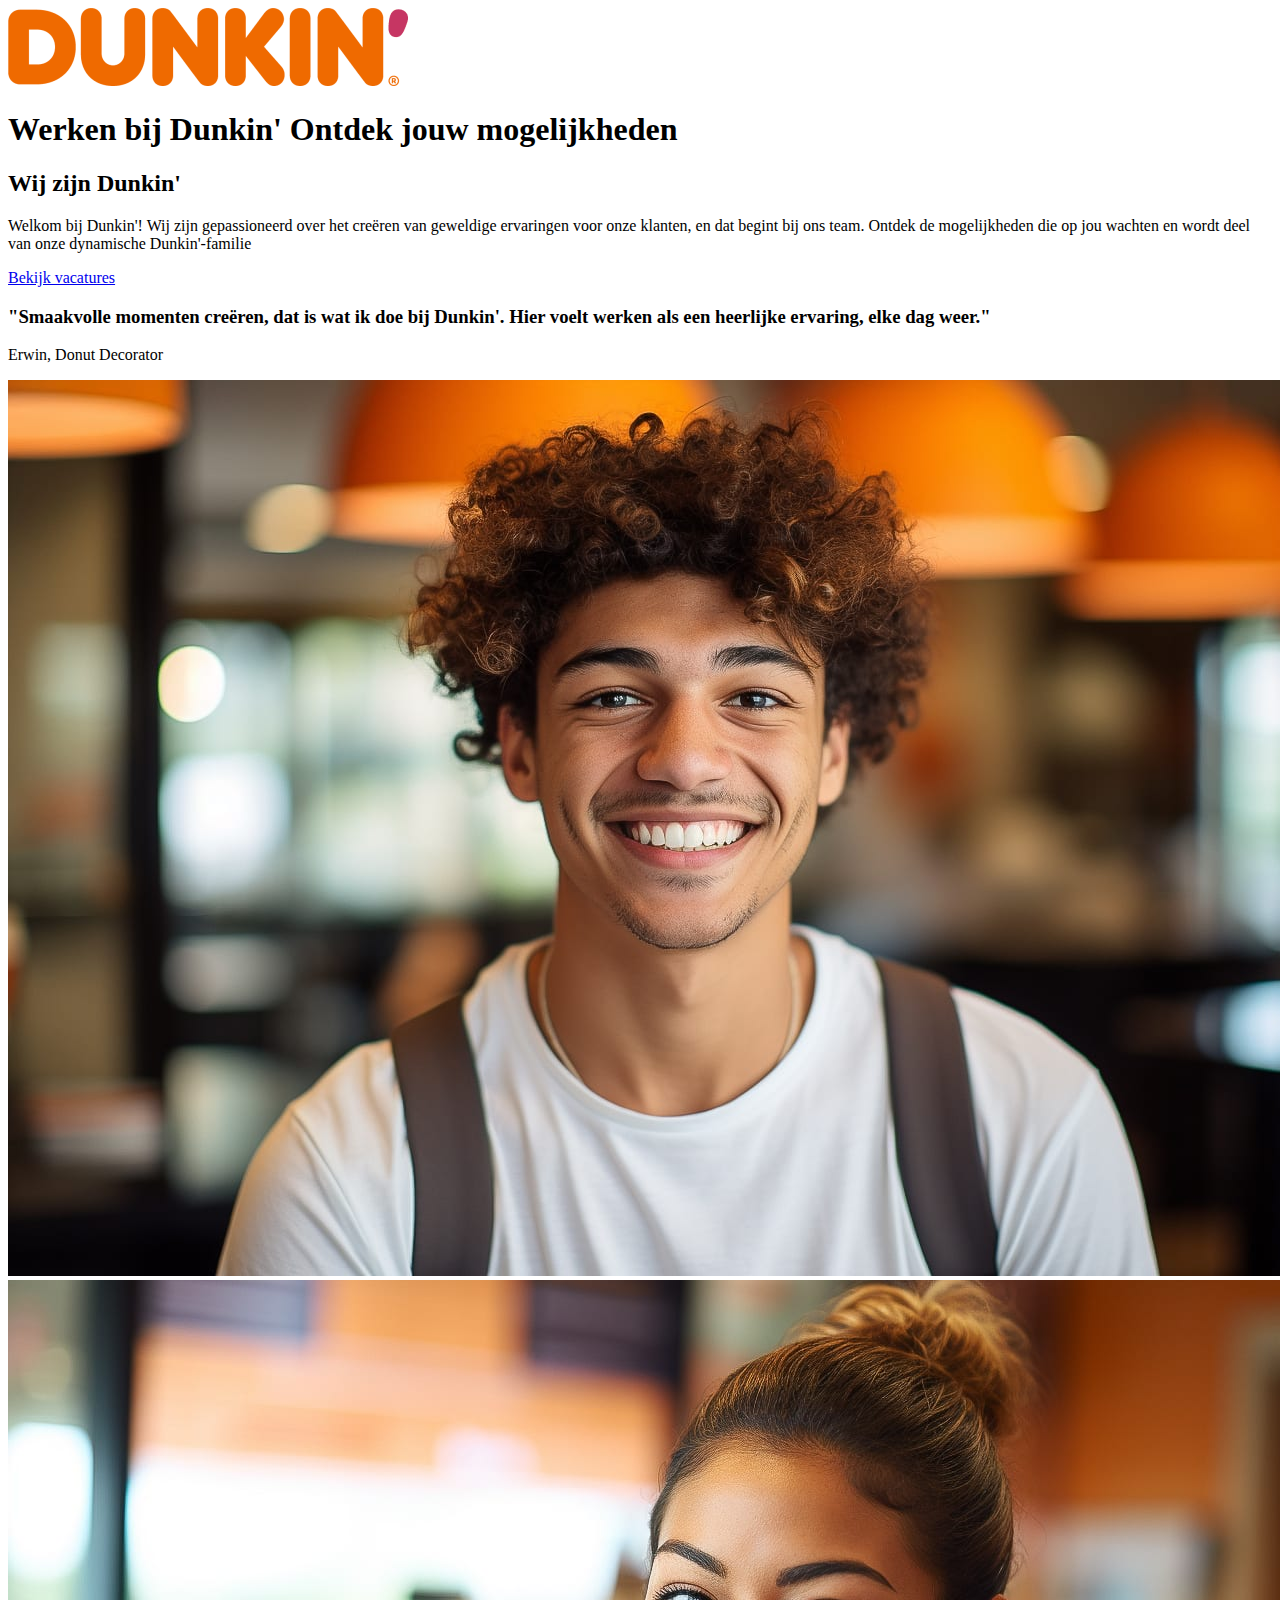
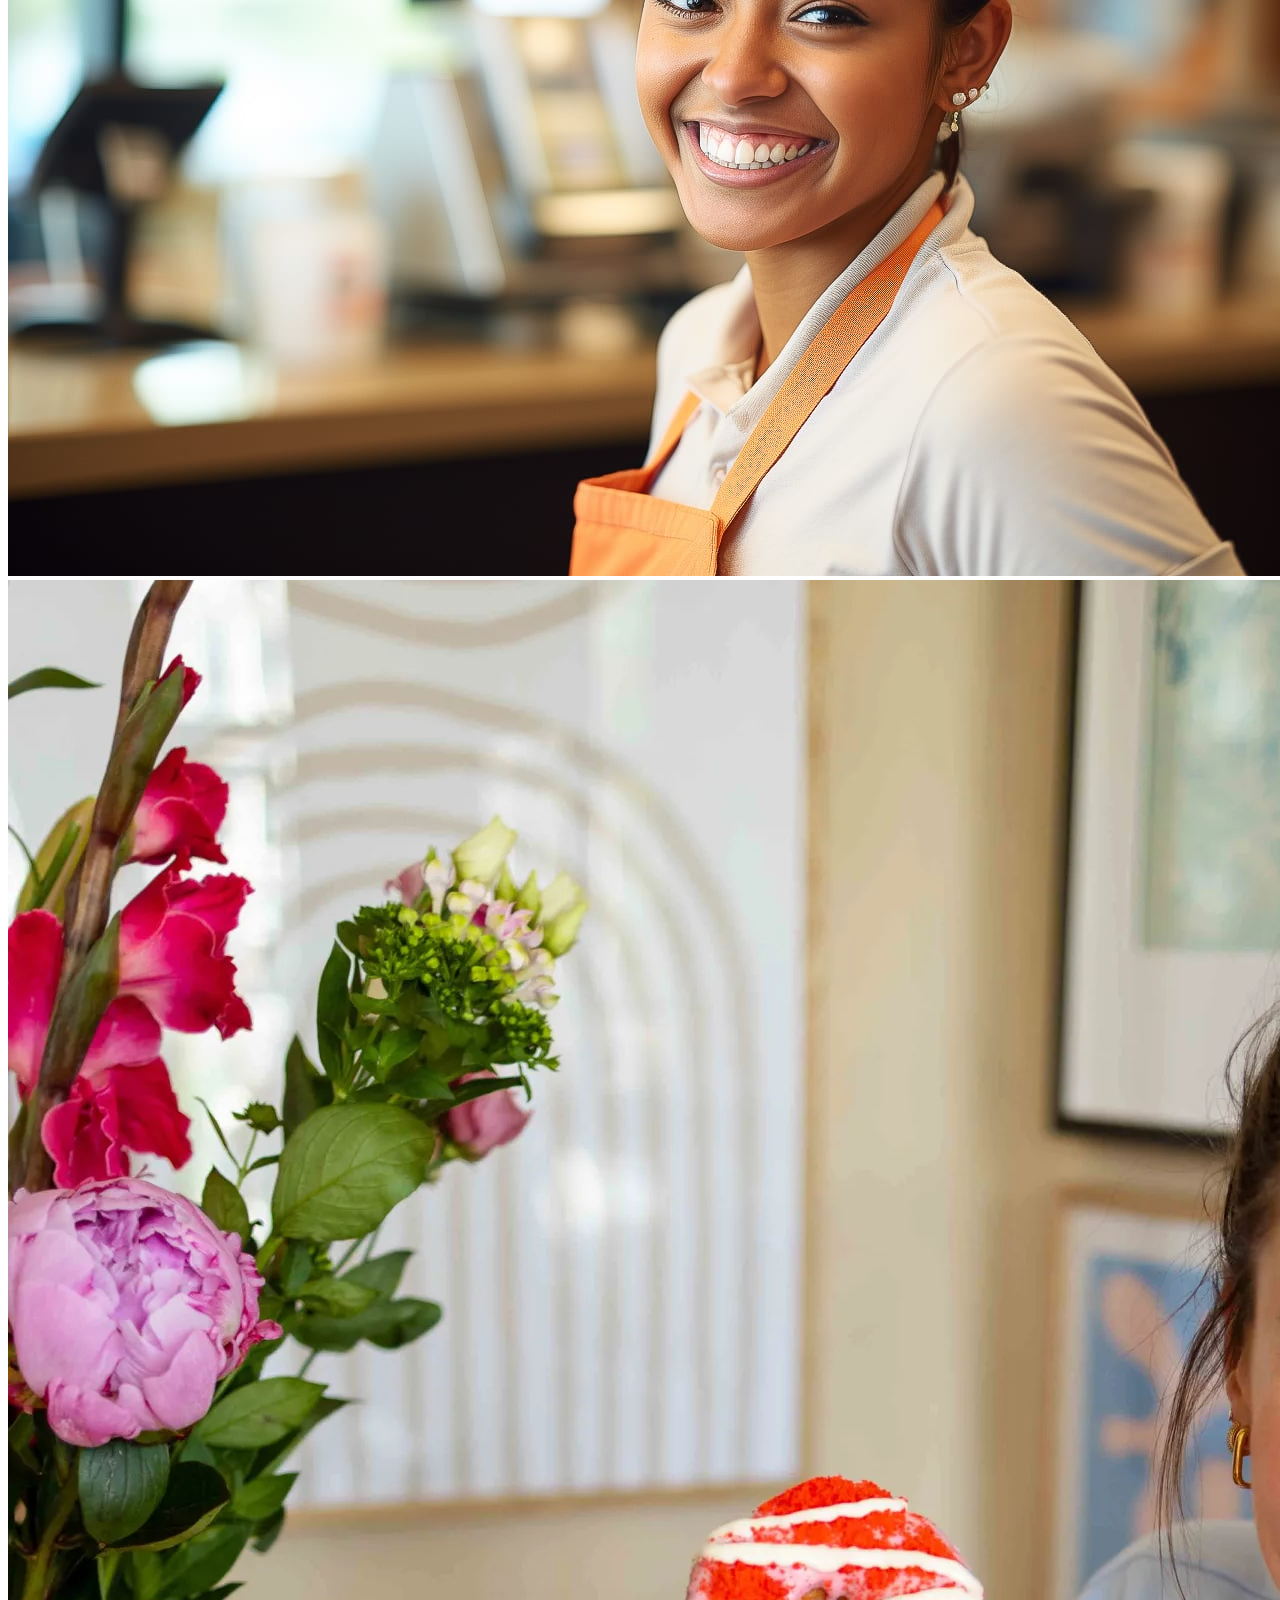
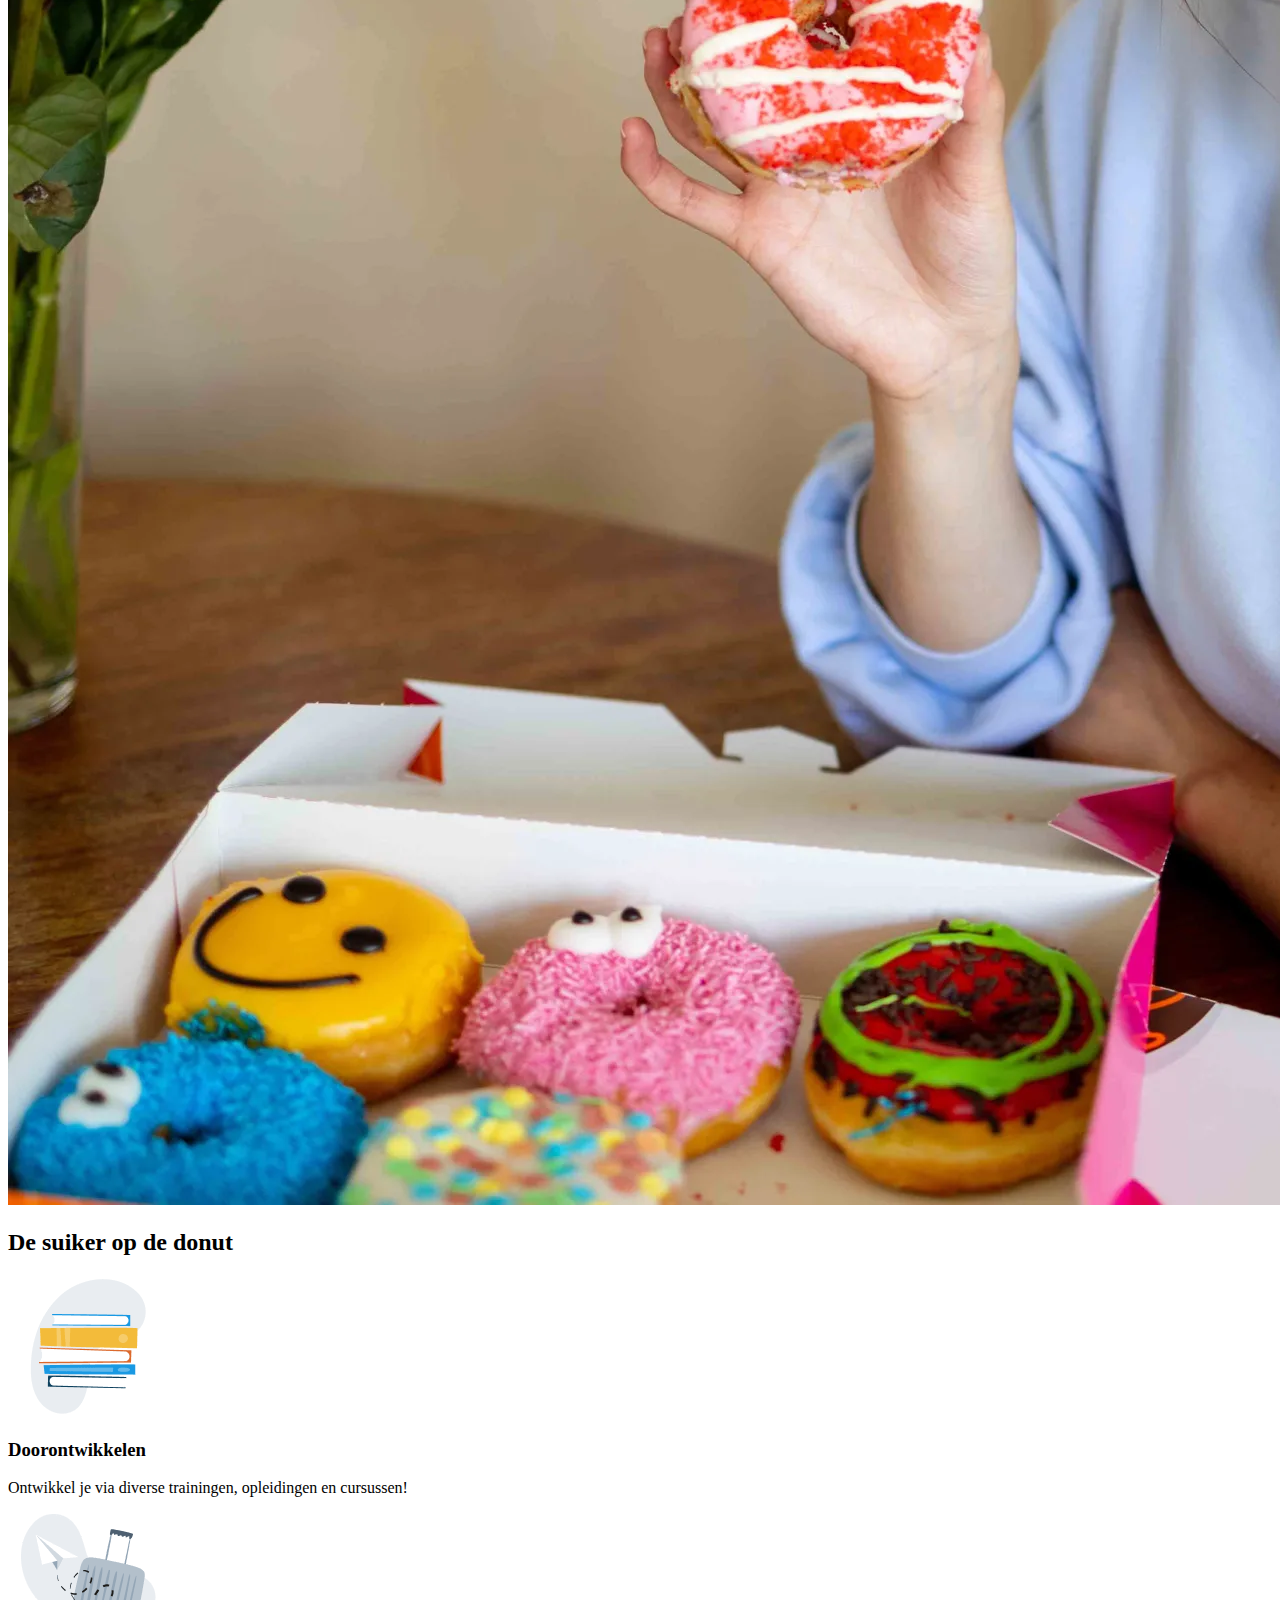
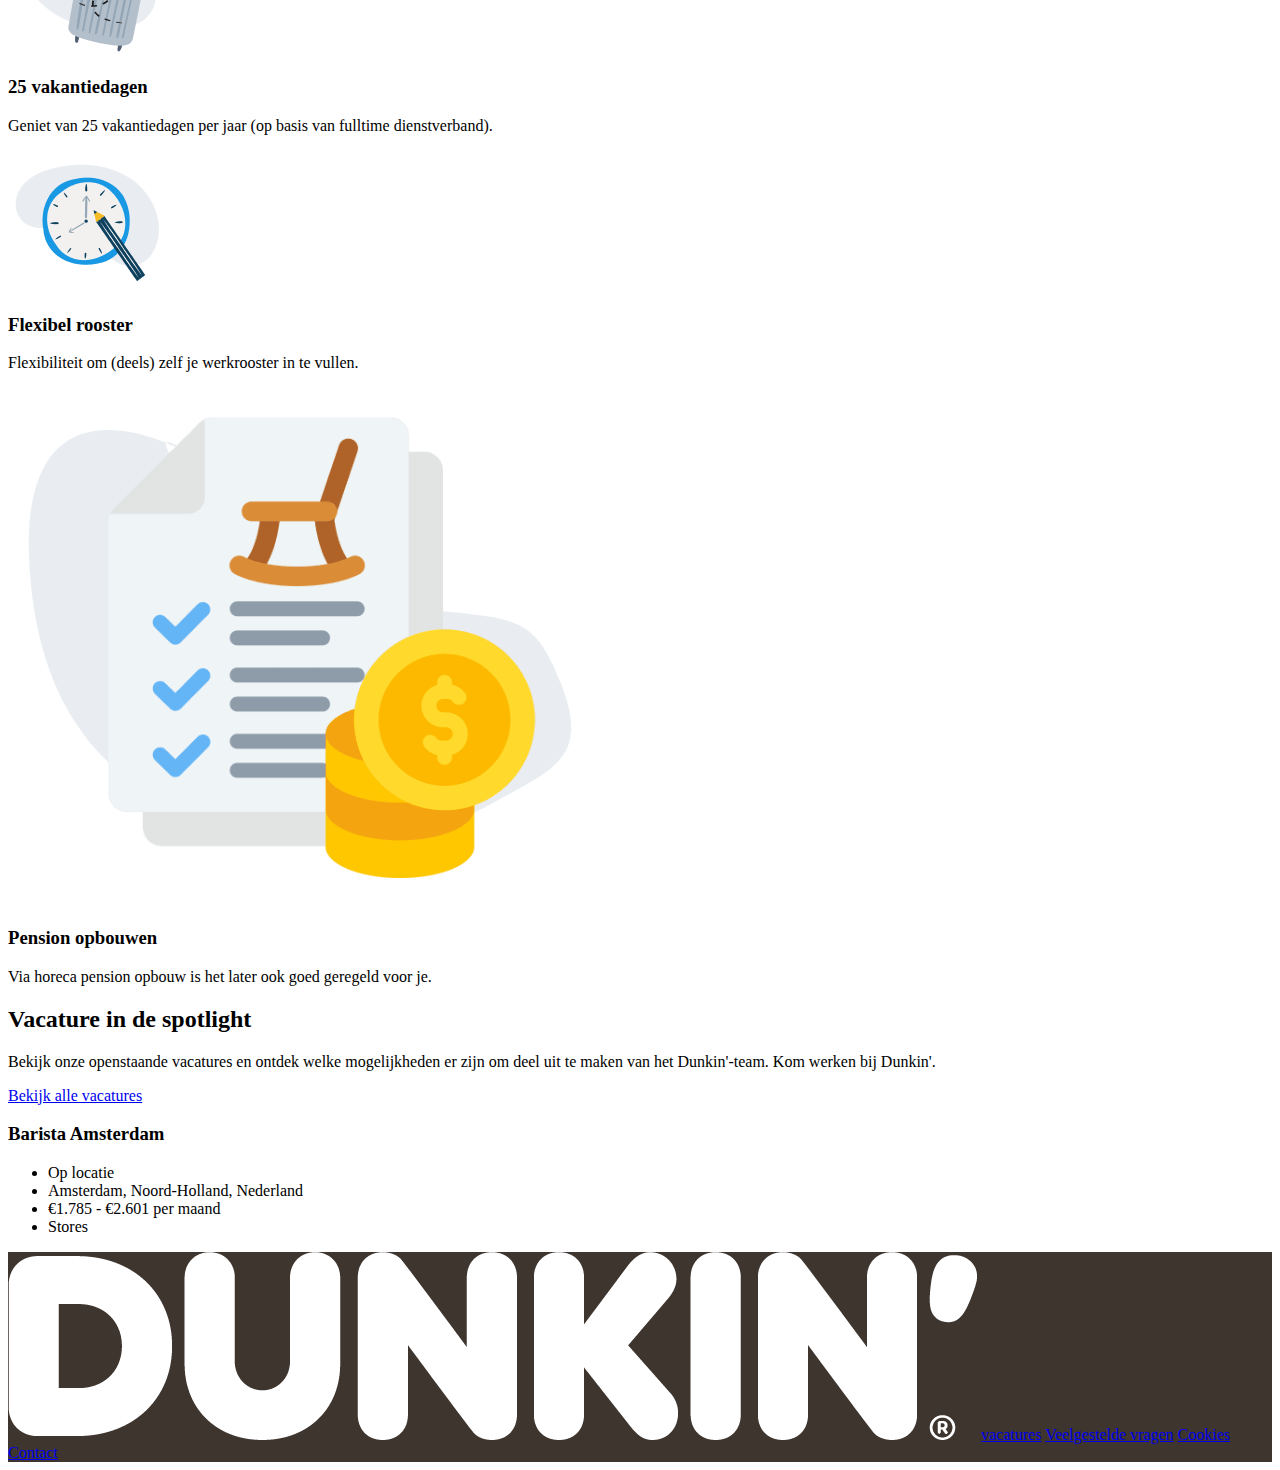
==== Jobs.html @ 6e2ba7fb "Begin html" ====
<!DOCTYPE html>
<html lang="nl">

<head>
    <meta charset="UTF-8">
    <meta name="author" content="Rania Belhimer">
    <meta name="viewport" content="width=device-width, initial-scale=1">

    <title>FED Dunkin' Donuts Jobs</title>

    <link href="styles/style2.css" rel="stylesheet">
    <link rel="icon" type="image/svg+xml"
        href="https://cdn.prod.website-files.com/612741c59719f395d4ce4719/612741c59719f341fdce4864_Favicon%20%5B32x32%5D.svg">
    <link href="https://db.onlinewebfonts.com/c/ac415bee855b42915c6fb198747e34ac?family=Dunkin+Sans+Display"
        rel="stylesheet">
</head>

<body>
    <header>
        <nav>
            <img src="images/Logo.png" alt="Dunkin' Donuts logo.">
            <!-- hamburger menu -->
        </nav>
    </header>

    <main>
        <section>
            <h1>
                Werken bij Dunkin' Ontdek jouw mogelijkheden
            </h1>
        </section>

        <section>
            <h2>
                Wij zijn Dunkin'

            </h2>
            <p>Welkom bij Dunkin'! Wij zijn gepassioneerd over het creëren van geweldige ervaringen voor onze klanten,
                en dat begint bij ons team. Ontdek de mogelijkheden die op jou wachten en wordt deel van onze dynamische
                Dunkin'-familie
            </p>
            <a href="https://werkenbijdunkin.store/vacatures">Bekijk vacatures</a>
        </section>

        <section>
            <h3>"Smaakvolle momenten creëren, dat is wat ik doe bij Dunkin'. Hier voelt werken als een heerlijke
                ervaring, elke dag weer."
            </h3>
            <p>
                Erwin, Donut Decorator
            </p>
        </section>

        <section>
            <img src="images/guy.jpeg" alt="Jongenman die lacht">
            <img src="images/Vrouw2.jpeg" alt="Jongedame die lacht">
            <img src="images/Vrouw3.jpeg" alt="Jongedame die lacht met een donut in haar handen">
        </section>

        <section>
            <h2>
                De suiker op de donut
            </h2>

            <article>
                <img src="images/Boeken.png" alt="">
                <h3>Doorontwikkelen</h3>
                <p>Ontwikkel je via diverse trainingen, opleidingen en cursussen!</p>
            </article>

            <article>
                <img src="images/Koffer.png" alt="">
                <h3>25 vakantiedagen</h3>
                <p>Geniet van 25 vakantiedagen per jaar (op basis van fulltime dienstverband).</p>
            </article>

            <article>
                <img src="images/Klok.png" alt="">
                <h3>Flexibel rooster</h3>
                <p>Flexibiliteit om (deels) zelf je werkrooster in te vullen.</p>
            </article>

            <article>
                <img src="images/geld.png" alt="">
                <h3>Pension opbouwen</h3>
                <p>Via horeca pension opbouw is het later ook goed geregeld voor je.</p>
            </article>
        </section>

        <section>
            <h2>Vacature in de spotlight</h2>
            <p>Bekijk onze openstaande vacatures en ontdek welke mogelijkheden er zijn om deel uit te maken van het
                Dunkin'-team. Kom werken bij Dunkin'.</p>
                <a href="https://werkenbijdunkin.store/vacatures">Bekijk alle vacatures</a>
        </section>

        <section>
            <h3>Barista Amsterdam</h3>
            <ul>
                <li>Op locatie</li>
                <li>Amsterdam, Noord-Holland, Nederland</li>
                <li>€1.785 - €2.601 per maand</li>
                <li>Stores</li>
            </ul>
        </section>
    </main>

    <footer>
<img src="images/WitteLogo.png" alt="Wit Dunkin' Donuts logo.">
<a href="https://werkenbijdunkin.store/vacatures">vacatures</a>
<a href="https://werkenbijdunkin.store/faq">Veelgestelde vragen</a>
<a href="https://werkenbijdunkin.store/cookies">Cookies</a>
<a href="https://werkenbijdunkin.store/contact">Contact</a>
    </footer>
</body>

</html>
---- styles/style2.css ----
/**************/
/* CSS REMEDY */
/**************/
*,
*::after,
*::before {
	box-sizing: border-box;
}






/*********************/
/* CUSTOM PROPERTIES */
/*********************/
:root {
	/* startje */
	--color-text: #111;
	--color-background: #eee;
}





/****************/
/* JOUW STYLING */
/****************/

/* jouw code */

footer {
    background-color: #3E352F;
}
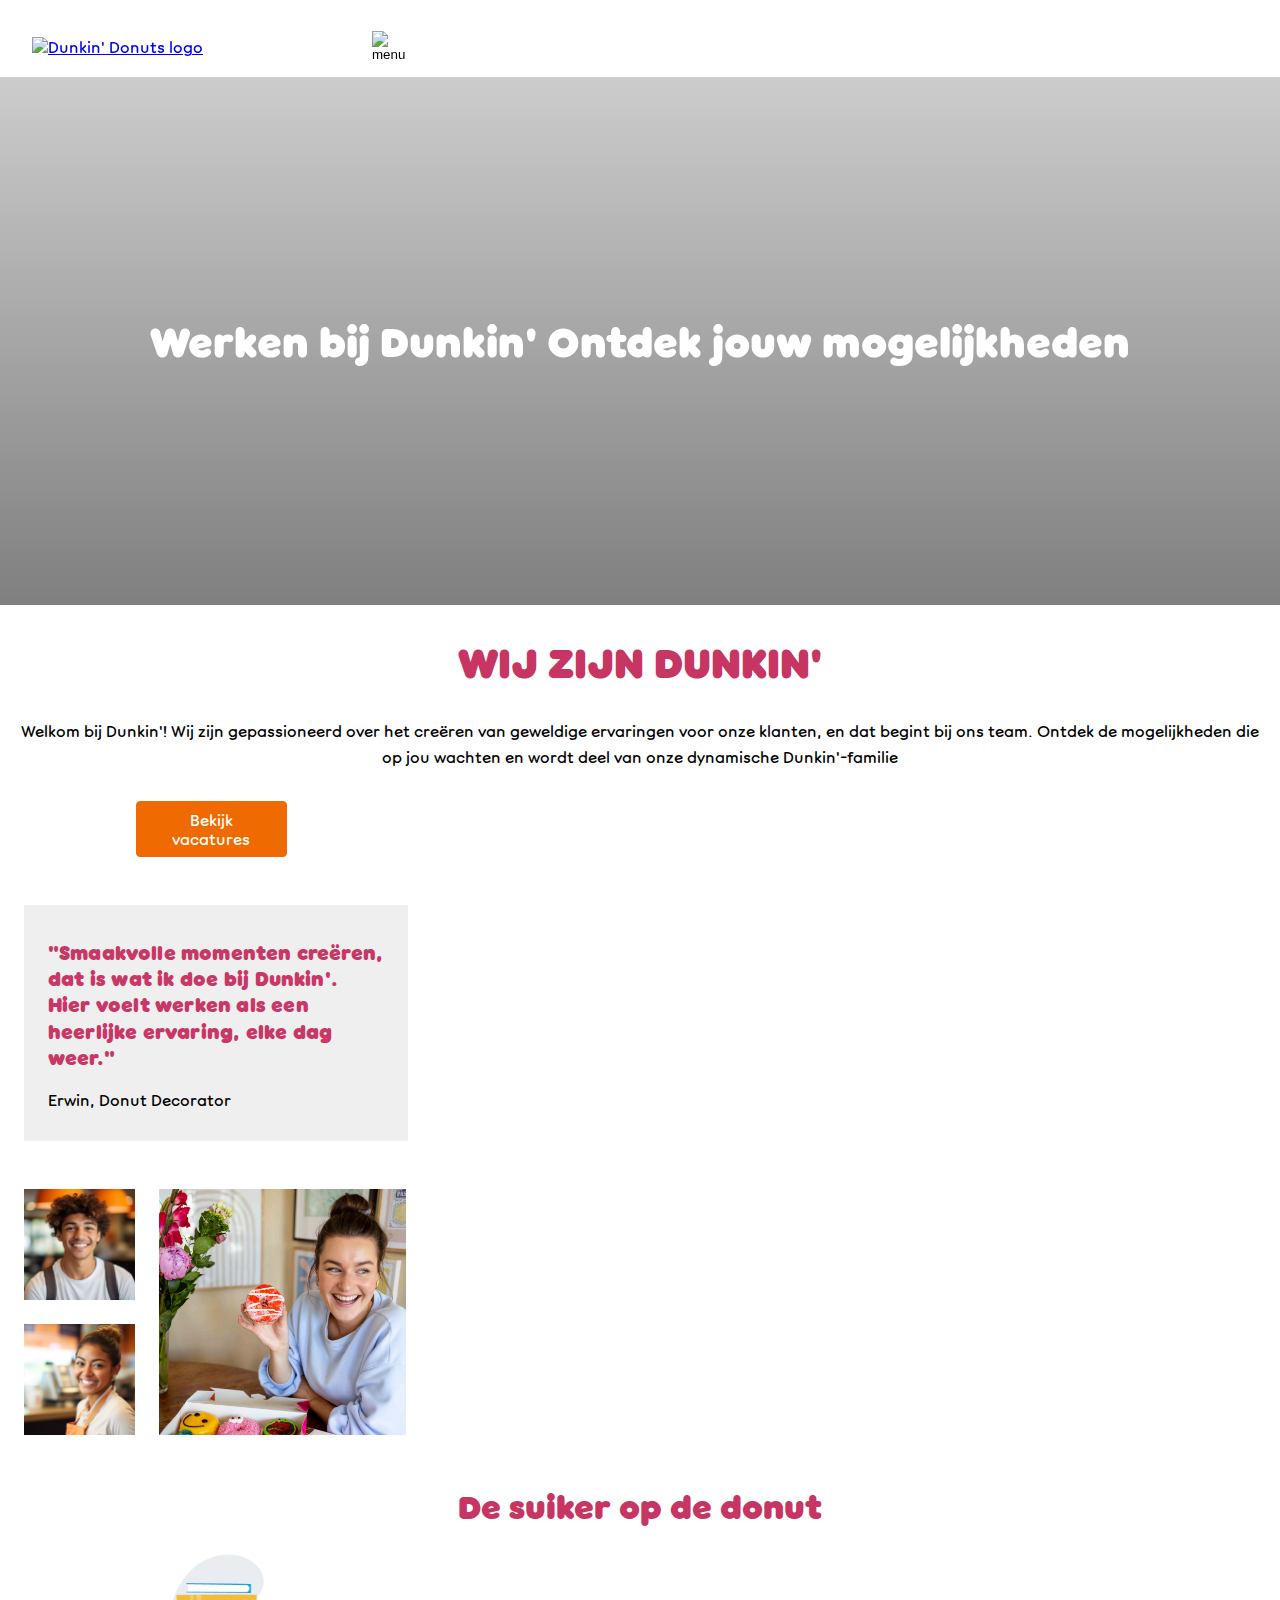
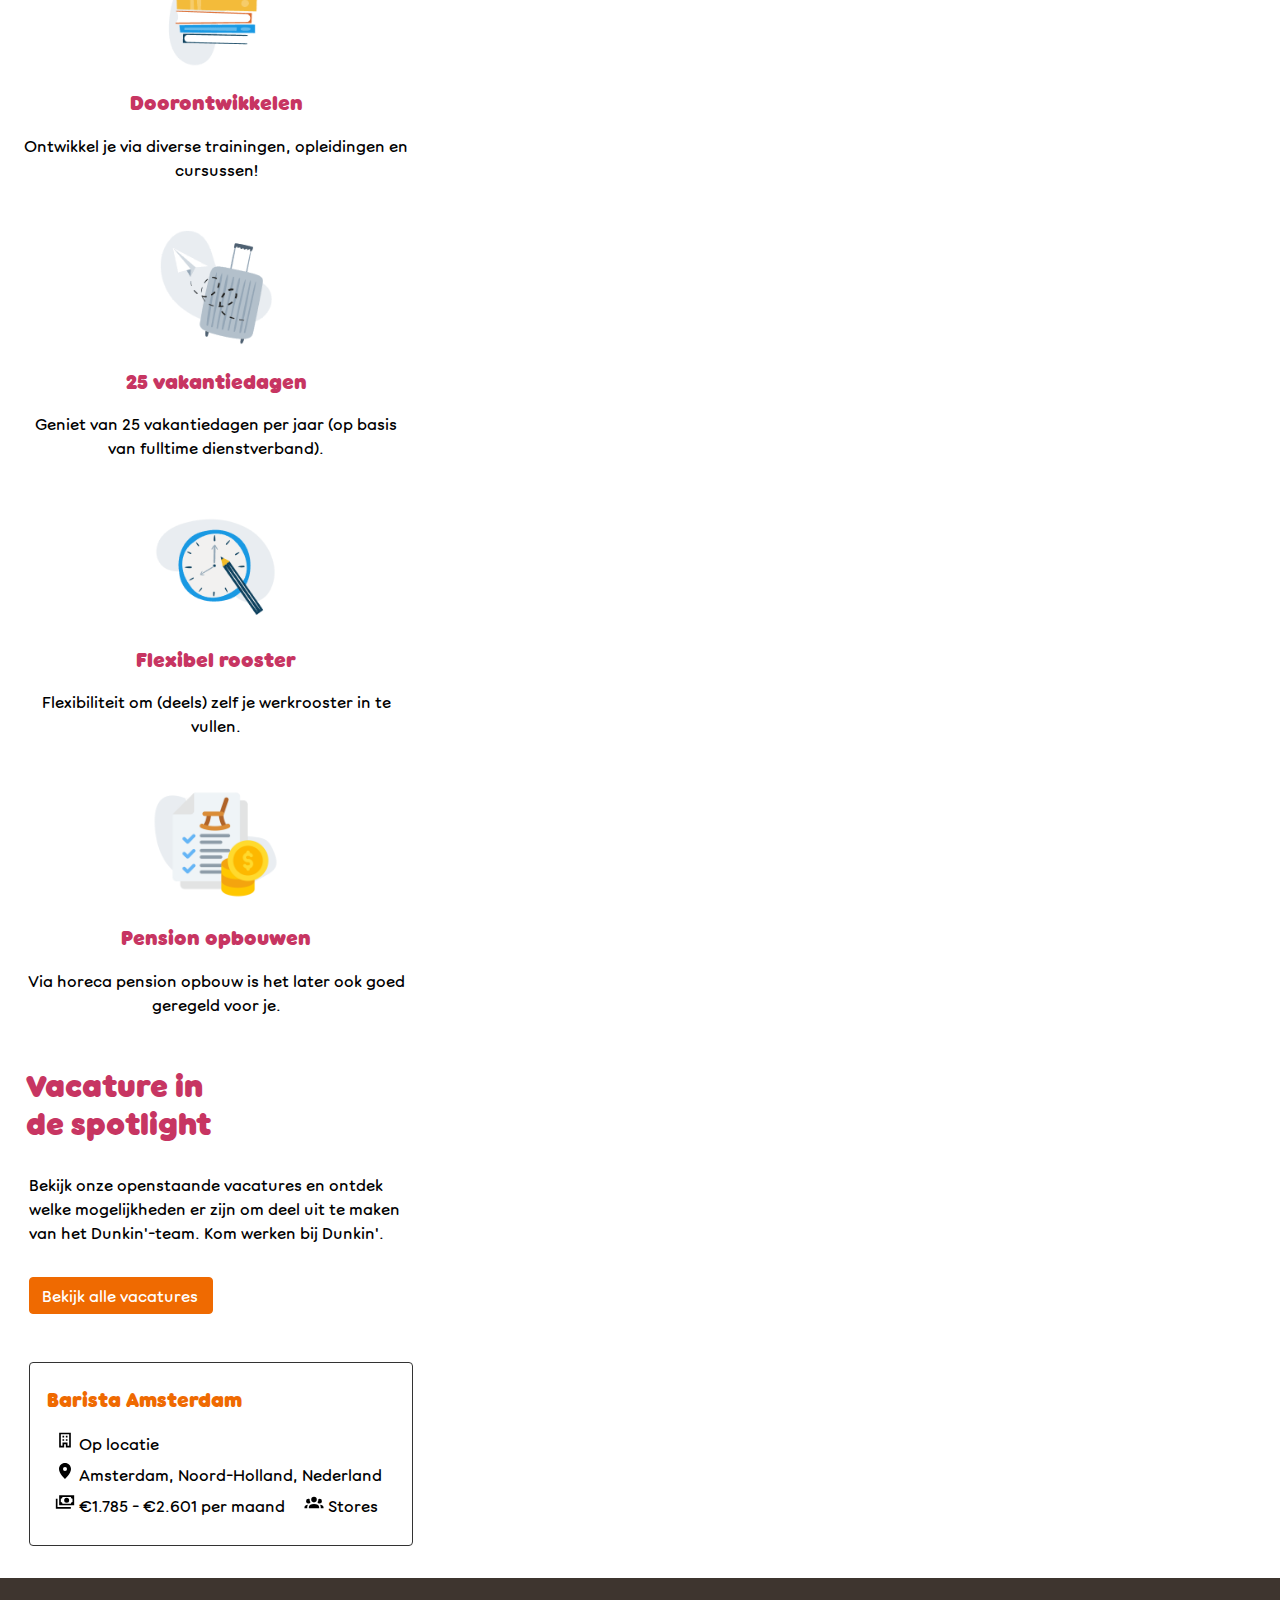
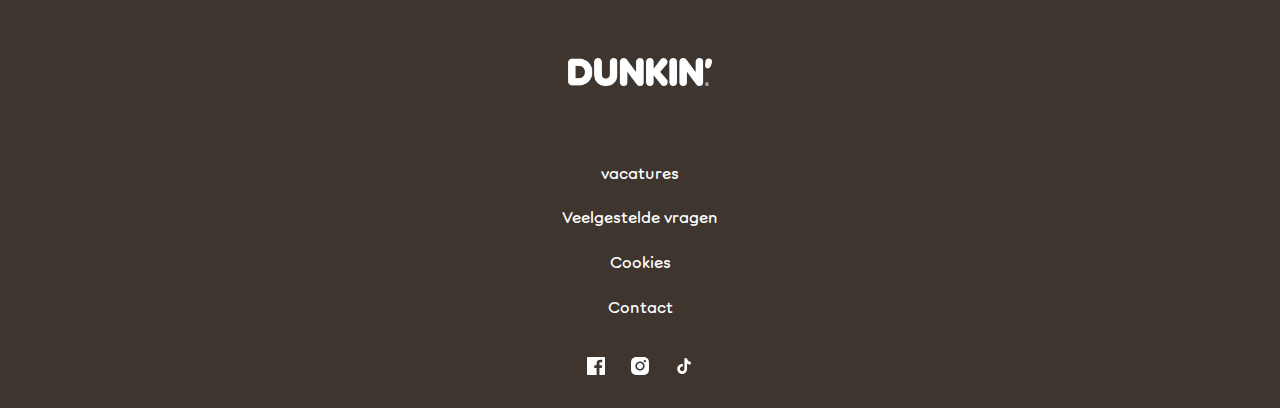
==== commit eefbea89: "final touches" ====
--- a/Jobs.html
+++ b/Jobs.html
@@ -8,7 +8,7 @@
 
     <title>FED Dunkin' Donuts Jobs</title>
 
-    <link href="styles/style2.css" rel="stylesheet">
+    <link href="styles/style.css" rel="stylesheet">
     <link rel="icon" type="image/svg+xml"
         href="https://cdn.prod.website-files.com/612741c59719f395d4ce4719/612741c59719f341fdce4864_Favicon%20%5B32x32%5D.svg">
     <link href="https://db.onlinewebfonts.com/c/ac415bee855b42915c6fb198747e34ac?family=Dunkin+Sans+Display"
@@ -16,24 +16,40 @@
 </head>
 
 <body>
-    <header>
-        <nav>
-            <img src="images/Logo.png" alt="Dunkin' Donuts logo.">
-            <!-- hamburger menu -->
+    <header class="headerJobs">
+        <!-- https://chatgpt.com/share/66f8e9c5-7250-800e-b322-f2dd197d0c7e -->
+        <nav aria-label="Hoofdnavigatie" class="navbar2">
+
+            <a href="#">
+                <img class="logo-foto-jobs"
+                    src="https://careers.recruiteecdn.com/image/upload/q_auto,f_auto,w_400,c_limit/production/images/BG2M/oJtcH0-oiE2U.png"
+                    alt="Dunkin' Donuts logo">
+            </a>
+
+            <button aria-label="burgermenu" aria-expanded="false">
+                <img src="https://www.svgrepo.com/show/421558/burger-menu.svg" alt="menu">
+            </button>
+
+            <ul class="nav-menu2" id="nav-menu2">
+                <li><a href="#">Vacatures</a></li>
+                <li><a href="#">Sollicitatieproces</a></li>
+                <li><a href="#">Dunkin' als werkgever</a></li>
+                <li><a href="#">FAQ</a></li>
+                <li><a href="#">Contact</a></li>
+            </ul>
         </nav>
     </header>
 
     <main>
-        <section>
+        <section class="intro">
             <h1>
                 Werken bij Dunkin' Ontdek jouw mogelijkheden
             </h1>
         </section>
 
-        <section>
+        <section class="wij">
             <h2>
                 Wij zijn Dunkin'
-
             </h2>
             <p>Welkom bij Dunkin'! Wij zijn gepassioneerd over het creëren van geweldige ervaringen voor onze klanten,
                 en dat begint bij ons team. Ontdek de mogelijkheden die op jou wachten en wordt deel van onze dynamische
@@ -42,76 +58,127 @@
             <a href="https://werkenbijdunkin.store/vacatures">Bekijk vacatures</a>
         </section>
 
-        <section>
+        <!-- https://www.w3schools.com/tags/tag_blockquote.asp -->
+        <!-- https://developer.mozilla.org/en-US/docs/Web/HTML/Element/blockquote -->
+        <blockquote>
             <h3>"Smaakvolle momenten creëren, dat is wat ik doe bij Dunkin'. Hier voelt werken als een heerlijke
                 ervaring, elke dag weer."
             </h3>
             <p>
                 Erwin, Donut Decorator
             </p>
+        </blockquote>
+
+        <section class="fotos">
+            <h2>Foto's van medewerkers</h2>
+            <img src="images/guy.jpeg" alt="Jongenman die lacht">
+            <img src="images/Vrouw3.jpeg" alt="Jongedame die lacht met een donut in haar handen">
+            <img src="images/Vrouw2.jpeg" alt="Jongedame die lacht">
         </section>
 
-        <section>
-            <img src="images/guy.jpeg" alt="Jongenman die lacht">
-            <img src="images/Vrouw2.jpeg" alt="Jongedame die lacht">
-            <img src="images/Vrouw3.jpeg" alt="Jongedame die lacht met een donut in haar handen">
-        </section>
-
-        <section>
+        <section class="suiker">
             <h2>
                 De suiker op de donut
             </h2>
 
             <article>
-                <img src="images/Boeken.png" alt="">
+                <img src="images/Boeken.png" alt="Een paar boeken opgestapeld." id="suikerImage">
                 <h3>Doorontwikkelen</h3>
                 <p>Ontwikkel je via diverse trainingen, opleidingen en cursussen!</p>
             </article>
 
             <article>
-                <img src="images/Koffer.png" alt="">
+                <img src="images/Koffer.png" alt="Een koffer met een papieren vliegtuigje ervoor." id="suikerImage">
                 <h3>25 vakantiedagen</h3>
                 <p>Geniet van 25 vakantiedagen per jaar (op basis van fulltime dienstverband).</p>
             </article>
 
             <article>
-                <img src="images/Klok.png" alt="">
+                <img src="images/Klok.png" alt="Een klok met een potloodje ervoor." id="suikerImage">
                 <h3>Flexibel rooster</h3>
                 <p>Flexibiliteit om (deels) zelf je werkrooster in te vullen.</p>
             </article>
 
             <article>
-                <img src="images/geld.png" alt="">
+                <img src="images/geld.png" alt="Een formuliertje met een stapel centen ervoor." id="suikerImage">
                 <h3>Pension opbouwen</h3>
                 <p>Via horeca pension opbouw is het later ook goed geregeld voor je.</p>
             </article>
         </section>
 
-        <section>
-            <h2>Vacature in de spotlight</h2>
+        <section class="vacatures">
+            <h2> Vacature in</h2>
+            <h2>de spotlight</h2>
             <p>Bekijk onze openstaande vacatures en ontdek welke mogelijkheden er zijn om deel uit te maken van het
                 Dunkin'-team. Kom werken bij Dunkin'.</p>
-                <a href="https://werkenbijdunkin.store/vacatures">Bekijk alle vacatures</a>
+            <a href="https://werkenbijdunkin.store/vacatures">Bekijk alle vacatures</a>
         </section>
 
-        <section>
+        <section class="baantje">
             <h3>Barista Amsterdam</h3>
             <ul>
-                <li>Op locatie</li>
-                <li>Amsterdam, Noord-Holland, Nederland</li>
-                <li>€1.785 - €2.601 per maand</li>
-                <li>Stores</li>
+                <li>
+                    <svg height="20" width="20" viewBox="0 0 20 20">
+                        <path fill="currentColor"
+                            d="M4.167 17.5V2.667h11.666V17.5h-5v-3.333H9.167V17.5h-5Zm1.666-1.667H7.5V12.5h5v3.333h1.667v-11.5H5.833v11.5Zm1.667-5h1.667V9.167H7.5v1.666Zm0-3.333h1.667V5.833H7.5V7.5Zm3.333 3.333H12.5V9.167h-1.667v1.666Zm0-3.333H12.5V5.833h-1.667V7.5Z">
+                        </path>
+                    </svg>
+                    Op locatie
+                </li>
+                <li>
+                    <svg height="20" width="20" viewBox="0 0 20 20" fill="none" xmlns="http://www.w3.org/2000/svg">
+                        <path fill-rule="evenodd" clip-rule="evenodd"
+                            d="M4 7.95C4 4.66 6.683 2 10 2s6 2.66 6 5.95C16 12.412 10 18 10 18S4 12.412 4 7.95ZM10 10a2 2 0 1 0 0-4 2 2 0 0 0 0 4Z"
+                            fill="currentColor"></path>
+                    </svg>
+                    Amsterdam, Noord-Holland, Nederland
+                </li>
+                <li>
+                    <svg width="20" height="20" viewBox="0 0 24 24" fill="none" xmlns="http://www.w3.org/2000/svg">
+                        <path
+                            d="M5 4h18v12H5V4Zm9 3a3 3 0 1 1 0 6 3 3 0 0 1 0-6M9 6a2 2 0 0 1-2 2v4a2 2 0 0 1 2 2h10a2 2 0 0 1 2-2V8a2 2 0 0 1-2-2H9ZM1 8h2v10h16v2H1V8Z"
+                            fill="currentColor"></path>
+                    </svg>
+                    <span>€1.785 - €2.601 per maand</span>
+                    <svg width="20" height="20" viewBox="0 0 21 21" fill="none" xmlns="http://www.w3.org/2000/svg">
+                        <g clip-path="url(#a)">
+                            <path
+                                d="M10.5 5.083a2.917 2.917 0 1 1 0 5.834 2.917 2.917 0 0 1 0-5.834ZM4.667 7.167c.466 0 .9.125 1.275.35a4.613 4.613 0 0 0 .941 3.3 2.498 2.498 0 0 1-4.716-1.15 2.5 2.5 0 0 1 2.5-2.5Zm11.666 0a2.5 2.5 0 1 1 0 5c-.966 0-1.8-.55-2.216-1.35a4.613 4.613 0 0 0 .941-3.3 2.46 2.46 0 0 1 1.275-.35Zm-11.25 8.541c0-1.725 2.425-3.125 5.417-3.125s5.417 1.4 5.417 3.125v1.459H5.083v-1.459ZM.5 17.167v-1.25c0-1.159 1.575-2.134 3.708-2.417-.491.567-.791 1.35-.791 2.208v1.459H.5Zm20 0h-2.917v-1.459c0-.858-.3-1.641-.791-2.208 2.133.283 3.708 1.258 3.708 2.417v1.25Z"
+                                fill="currentColor"></path>
+                        </g>
+                    </svg>
+                    Stores
+                </li>
             </ul>
         </section>
     </main>
 
-    <footer>
-<img src="images/WitteLogo.png" alt="Wit Dunkin' Donuts logo.">
-<a href="https://werkenbijdunkin.store/vacatures">vacatures</a>
-<a href="https://werkenbijdunkin.store/faq">Veelgestelde vragen</a>
-<a href="https://werkenbijdunkin.store/cookies">Cookies</a>
-<a href="https://werkenbijdunkin.store/contact">Contact</a>
+    <footer class="footer-jobs">
+        <img class="witLogo" src="images/WitteLogo.png" alt="Wit Dunkin' Donuts logo.">
+        <a href="https://werkenbijdunkin.store/vacatures">vacatures</a>
+        <a href="https://werkenbijdunkin.store/faq">Veelgestelde vragen</a>
+        <a href="https://werkenbijdunkin.store/cookies">Cookies</a>
+        <a href="https://werkenbijdunkin.store/contact">Contact</a>
+        <article>
+            <h2>Socials</h2>
+            <svg width="18" height="18" fill="none" xmlns="http://www.w3.org/2000/svg" viewBox="0 0 26 26">
+                <path
+                    d="M24.5592 0H1.44083C1.05958 0.00283474 0.69474 0.155547 0.425143 0.425143C0.155547 0.69474 0.00283474 1.05958 0 1.44083V24.5592C0.00283474 24.9404 0.155547 25.3053 0.425143 25.5749C0.69474 25.8445 1.05958 25.9972 1.44083 26H13.8883V15.9467H10.5083V12.0142H13.8883V9.12167C13.8883 5.76333 15.9358 3.9325 18.9475 3.9325C19.955 3.9325 20.9625 3.9325 21.97 4.08417V7.58333H19.9008C18.265 7.58333 17.9508 8.36333 17.9508 9.50083V12.0033H21.8508L21.3417 15.9358H17.9508V26H24.5592C24.9404 25.9972 25.3053 25.8445 25.5749 25.5749C25.8445 25.3053 25.9972 24.9404 26 24.5592V1.44083C25.9972 1.05958 25.8445 0.69474 25.5749 0.425143C25.3053 0.155547 24.9404 0.00283474 24.5592 0Z"
+                    fill="currentColor"></path>
+            </svg>
+            <svg width="18" height="18" fill="none" xmlns="http://www.w3.org/2000/svg" viewBox="0 0 26 26">
+                <path fill-rule="evenodd" clip-rule="evenodd"
+                    d="M13 0C9.46942 0 9.02633 0.0151667 7.63967 0.078C6.56151 0.0997708 5.49484 0.304167 4.485 0.6825C3.62128 1.01649 2.83688 1.52726 2.18207 2.18207C1.52726 2.83688 1.01649 3.62128 0.6825 4.485C0.304047 5.49518 0.0996487 6.56222 0.078 7.64075C0.0151667 9.02742 0 9.46833 0 13C0 16.5317 0.0151667 16.9737 0.078 18.3603C0.0997708 19.4385 0.304167 20.5052 0.6825 21.515C1.01649 22.3787 1.52726 23.1631 2.18207 23.8179C2.83688 24.4727 3.62128 24.9835 4.485 25.3175C5.49518 25.696 6.56222 25.9004 7.64075 25.922C9.02742 25.9848 9.46942 26 13 26C16.5306 26 16.9737 25.9848 18.3603 25.922C19.4389 25.9004 20.5059 25.696 21.5161 25.3175C22.3798 24.9835 23.1642 24.4727 23.819 23.8179C24.4738 23.1631 24.9846 22.3787 25.3186 21.515C25.6967 20.5048 25.9007 19.4377 25.922 18.3593C25.9848 16.9726 26 16.5317 26 13C26 9.46833 25.9848 9.02633 25.922 7.63967C25.9002 6.56151 25.6958 5.49484 25.3175 4.485C24.9835 3.62128 24.4727 2.83688 23.8179 2.18207C23.1631 1.52726 22.3787 1.01649 21.515 0.6825C20.5048 0.304416 19.4377 0.100385 18.3593 0.0790833C16.9726 0.0140833 16.5317 0 13 0ZM19.9398 7.62022C20.8014 7.62022 21.4998 6.92179 21.4998 6.06022C21.4998 5.19866 20.8014 4.50022 19.9398 4.50022C19.0783 4.50022 18.3798 5.19866 18.3798 6.06022C18.3798 6.92179 19.0783 7.62022 19.9398 7.62022ZM9.29129 7.44954C10.3891 6.71602 11.6797 6.32451 13 6.32451C14.7705 6.32451 16.4684 7.02782 17.7203 8.27972C18.9722 9.53162 19.6755 11.2296 19.6755 13C19.6755 14.3203 19.284 15.6109 18.5505 16.7087C17.817 17.8065 16.7744 18.6621 15.5546 19.1674C14.3348 19.6726 12.9926 19.8048 11.6977 19.5472C10.4028 19.2897 9.21329 18.6539 8.27971 17.7203C7.34612 16.7867 6.71034 15.5973 6.45277 14.3023C6.19519 13.0074 6.32739 11.6652 6.83264 10.4454C7.3379 9.22562 8.19351 8.18305 9.29129 7.44954ZM10.5925 16.603C11.3051 17.0792 12.1429 17.3333 13 17.3333C14.1493 17.3333 15.2515 16.8768 16.0641 16.0641C16.8768 15.2515 17.3333 14.1493 17.3333 13C17.3333 12.143 17.0792 11.3052 16.603 10.5925C16.1269 9.87993 15.4501 9.32452 14.6583 8.99654C13.8665 8.66856 12.9952 8.58274 12.1546 8.74994C11.314 8.91715 10.5419 9.32986 9.93587 9.93588C9.32984 10.5419 8.91713 11.314 8.74993 12.1546C8.58273 12.9952 8.66854 13.8665 8.99652 14.6583C9.3245 15.4501 9.87992 16.1269 10.5925 16.603Z"
+                    fill="currentColor"></path>
+            </svg>
+            <svg width="18" height="18" fill="none" xmlns="http://www.w3.org/2000/svg" viewBox="0 0 32 32">
+                <path
+                    d="M23.0408 6.38667C23.0408 6.38667 23.8214 7.16444 23.0408 6.38667C21.9945 5.17275 21.4179 3.61378 21.4184 2H16.6888V21.2889C16.6523 22.3327 16.2187 23.3214 15.4792 24.0468C14.7398 24.7722 13.7522 25.1776 12.7245 25.1778C10.551 25.1778 8.7449 23.3733 8.7449 21.1333C8.7449 18.4578 11.2857 16.4511 13.9031 17.2756V12.36C8.62245 11.6444 4 15.8133 4 21.1333C4 26.3133 8.22449 30 12.7092 30C17.5153 30 21.4184 26.0333 21.4184 21.1333V11.3489C23.3362 12.7487 25.6388 13.4997 28 13.4956V8.68889C28 8.68889 25.1224 8.82889 23.0408 6.38667Z"
+                    fill="currentColor"></path>
+            </svg>
+        </article>
     </footer>
+    <script src="scripts/script.js"></script>
 </body>
 
 </html>--- a/styles/style.css
+++ b/styles/style.css
@@ -0,0 +1,1081 @@
+/**************/
+/* CSS REMEDY */
+/**************/
+*,
+*::after,
+*::before {
+	box-sizing: border-box;
+}
+
+
+
+
+
+/*********************/
+/* CUSTOM PROPERTIES */
+/*********************/
+:root {
+	/* startje */
+	--color-text: #111;
+	--color-text2: #fff;
+	--color-text3: #aaaaaa;
+	--color-text4: #C93767;
+	--color-text5: #512d00;
+	--color-background: #fff;
+	--color-background2: #F5F5F5;
+	--color-background3: #3E352F;
+	--color-background4: #EFEFEF;
+	--color-nav-button: #F0F0F0;
+	--color-nav-line: #333333;
+	--color-first: #FF6E0D;
+	--color-second: #F20D90;
+	--color-third: #99D6E9;
+	--color-fourth: #f950ad;
+	--color-fifth: #EF4D27;
+	--color-sixth: #C73562;
+	--color-seventh: #EF6A01;
+	--link-kleur: #0272CD;
+	--kop-tekst-font: 'Dunkin Sans';
+	--tekst-font: 'Dunkin Sans Book';
+}
+
+.darkMode {
+	--color-text: #ffffff;
+	--color-text2: #f0f0f0;
+	--color-text3: #aaaaaa;
+	--color-text4: #C93767;
+	--color-text5: #b2a199;
+	--color-background: #1a1a1a;
+	--color-background2: #333333;
+	--color-background3: #3E352F;
+	--color-background4: #2c2c2c;
+	--color-nav-button: #444444;
+	--color-nav-line: #ffffff;
+	--color-first: #FF6E0D;
+	--color-second: #F20D90;
+	--color-third: #99D6E9;
+	--color-fourth: #f950ad;
+	--color-fifth: #EF4D27;
+	--color-sixth: #C73562;
+	--color-seventh: #EF6A01;
+	--link-kleur: #4a90e2;
+}
+
+.halloweenMode {
+	--color-text: #FFFFFF;
+	--color-text2: #000000;
+	--color-text3: #aaaaaa;
+	--color-background: #2D2D2D;
+	--color-background2: #3E352F;
+	--color-background3: #FF6E0D;
+	--color-background4: #C93767;
+	--color-nav-button: #F20D90;
+	--color-nav-line: #333333;
+	--color-first: #FF6E0D;
+	--color-second: #F20D90;
+	--color-third: #99D6E9;
+	--color-fourth: #f950ad;
+	--color-fifth: #EF4D27;
+	--color-sixth: #C73562;
+	--color-seventh: #EF6A01;
+	--link-kleur: #A10000;
+}
+
+/****************/
+/* JOUW STYLING */
+/****************/
+
+/* jouw code */
+/* https://www.onlinewebfonts.com/download/ac415bee855b42915c6fb198747e34ac */
+@font-face {
+	font-family: 'Dunkin Sans';
+	src: url('../Fonts/Dunkin-Sans-Display.woff2') format('woff2');
+}
+
+/* https://www.onlinewebfonts.com/download/4ba6a0aa699286a040c28bf72ea53fa3 */
+@font-face {
+	font-family: 'Dunkin Sans Book';
+	src: url('../Fonts/Dunkin-Sans-Book.woff2') format('woff2');
+}
+
+@keyframes menu-animatie {
+	from {
+		transform: translateY(100%);
+	}
+
+	to {
+		transform: translateY(0%);
+	}
+}
+
+/* https://chatgpt.com/share/66f8eb97-6f90-800e-85c4-8a712f6c7051 */
+.loader {
+	display: none;
+	position: fixed;
+	left: 0;
+	top: 0;
+	width: 100%;
+	height: 100%;
+	background-color: var(--color-first);
+	color: var(--color-text);
+	text-align: center;
+	padding-top: 20%;
+	font-size: 24px;
+	z-index: 1000;
+}
+
+
+
+body {
+	font-family: 'Dunkin Sans Book';
+	overflow-x: hidden;
+	margin: 0;
+	background-color: var(--color-background);
+}
+
+
+/* Homepage */
+
+.mainHome {
+	padding-left: 1.3em;
+}
+
+.navbar {
+	display: grid;
+	grid-template-columns: 1fr 1fr 1fr;
+	grid-gap: 3em;
+	align-items: center;
+}
+
+.navbar button img {
+	width: 1.5em;
+}
+
+.logo {
+	align-items: center;
+}
+
+.logo-foto {
+	max-width: 10em;
+}
+
+
+.header-keur {
+	position: relative;
+	background-color: var(--color-first);
+	color: var(--color-text2);
+	width: 100vw;
+	text-align: center;
+	padding: 1em;
+	font-size: 11pt;
+	text-decoration-color: var(--link-kleur);
+	margin-top: 0;
+	margin-left: 0;
+	font-size: 0.9em;
+}
+
+/* https://codepen.io/shooft/pen/VwJowvJ?editors=1100 */
+header {
+	background-color: var(--color-background);
+	height: 7em;
+	position: sticky;
+	top: calc(-45.8/16 * 1rem);
+	z-index: 2;
+}
+
+.taal {
+	background-color: var(--color-nav-button);
+	scale: 1.3;
+	border-radius: 10px;
+	padding-right: 0.6em;
+	padding-left: 0.6em;
+	padding-bottom: 0.5em;
+	padding-top: 0.5em;
+	margin-left: 2em;
+}
+
+/* https://chatgpt.com/share/66f8ec5f-86f4-800e-b0af-6616c40f24ab */
+/* Initiële verborgen status */
+.nav-menu {
+	list-style-type: none;
+	padding: 0;
+	margin: 0;
+	display: none;
+	position: absolute;
+	top: 100%;
+	width: 100%;
+	background-color: var(--color-background);
+	animation-name: menu-animatie;
+	animation-duration: 1s;
+	font-family: var(--kop-tekst-font);
+	font-size: 2.4em;
+	text-transform: uppercase;
+}
+
+
+/* Actieve status wanneer het menu geopend is */
+.nav-menu.active {
+	display: block;
+	transform: translateY(0);
+	opacity: 1;
+	height: 932vw;
+}
+
+/* Styling voor het menu als het open staat */
+.nav-menu li {
+	padding: .6em;
+	text-align: center;
+}
+
+.nav-menu li:nth-child(1) {
+	margin-top: 2em;
+}
+
+.nav-menu li a {
+	text-decoration: none;
+	color: var(--color-text5);
+}
+
+
+button[aria-label="menu"] {
+	background: var(--color-nav-button);
+	border: none;
+	padding: 0.8em 2em;
+	border-radius: 30px;
+	width: fit-content;
+}
+
+.Home {
+	position: relative;
+	/* ^Zorgt ervoor dat de h1 binnen deze sectie positioneert */
+	width: 24em;
+	margin-top: 2.5em;
+	height: 24em
+}
+
+.Home img {
+	display: block;
+	width: 100%;
+	height: auto;
+	border-radius: 18px;
+
+}
+
+.Home h1 {
+	font-family: var(--kop-tekst-font);
+	position: absolute;
+	top: 10%;
+	left: 50%;
+	transform: translate(-50%, -50%);
+	color: var(--color-text2);
+	font-size: 3.5rem;
+	z-index: 1;
+	text-align: center;
+	text-transform: uppercase;
+	line-height: 1em;
+}
+
+.Home h1 span {
+	white-space: nowrap;
+}
+
+.Bestel {
+	background-color: var(--color-second);
+	border-radius: 18px;
+	color: var(--color-text2);
+	width: 24em;
+
+}
+
+.Bestel h2 {
+	font-family: var(--kop-tekst-font);
+	text-transform: uppercase;
+	text-align: center;
+	font-size: 3.5em;
+	margin-bottom: 0;
+	padding-top: .3em;
+}
+
+.Bestel p {
+	padding-left: 1.5em;
+}
+
+.Bestel button {
+	font-family: var(--kop-tekst-font);
+	text-transform: uppercase;
+	padding: 1em 2.5em;
+	border-radius: 8px;
+	font-size: 1rem;
+	border: none;
+	margin-bottom: 2em;
+	margin-left: 1em;
+	margin-right: 0;
+}
+
+.Bestel button:nth-last-of-type(2) {
+	background-color: var(--color-background);
+	color: var(--color-second);
+}
+
+.Bestel button:nth-last-of-type(1) {
+	background-color: var(--color-fourth);
+	color: var(--color-background)
+}
+
+.Nieuw img {
+	display: block;
+	width: 100%;
+	height: 31em;
+	object-fit: cover;
+}
+
+.Nieuw h2 {
+	font-size: 3.5rem;
+	margin-bottom: 0;
+	margin-top: 1em;
+}
+
+.Nieuw {
+	font-family: var(--kop-tekst-font);
+	background-color: var(--color-third);
+	border-radius: 18px;
+	text-align: center;
+	color: var(--color-text2);
+	text-transform: uppercase;
+	width: 24em;
+	height: 25em;
+	margin-bottom: 2em;
+}
+
+.Bestel-online h2 {
+	font-family: var(--kop-tekst-font);
+	text-transform: uppercase;
+	font-size: 4.2em;
+	margin: 0;
+}
+
+.Bestel-online h3 {
+	font-family: var(--kop-tekst-font);
+	text-transform: uppercase;
+	color: var(--color-second);
+	font-size: 1.5em;
+	margin-bottom: 0;
+}
+
+.Bestel-online h2:nth-last-of-type(odd) {
+	color: var(--color-second);
+}
+
+.Bestel-online h2:nth-last-of-type(even) {
+	color: var(--color-first);
+}
+
+.Bestel-online {
+	background-color: var(--color-background2);
+}
+
+.Bestel-online article {
+	border-radius: 16px;
+	background-color: var(--color-background);
+	margin: 1em;
+}
+
+.Bestel-online img {
+	width: 4em;
+	border-radius: 50%;
+	padding: 1em;
+}
+
+.stap1 img {
+	background-color: var(--color-second);
+}
+
+.stap2 img {
+	background-color: var(--color-first);
+}
+
+.stap3 img {
+	background-color: var(--color-second);
+}
+
+.stap1 {
+	display: grid;
+	grid-template-columns: 1fr 4fr;
+	grid-gap: 1.45em;
+	align-items: end;
+	padding: 1em;
+	width: 23em;
+
+}
+
+.stap1 p {
+	grid-column-start: 2;
+	grid-column-end: -1;
+	color: var(--color-text3);
+	margin-top: 0;
+	font-size: 0.9em;
+}
+
+.stap2 {
+	display: grid;
+	grid-template-columns: 1fr 4fr;
+	grid-gap: 1.45em;
+	align-items: end;
+	padding: 1em;
+	width: 23em;
+
+}
+
+.stap2 p {
+	grid-column-start: 2;
+	grid-column-end: -1;
+	color: var(--color-text3);
+	margin-top: 0;
+	font-size: 0.9em;
+}
+
+.stap3 {
+	display: grid;
+	grid-template-columns: 1fr 4fr;
+	grid-gap: 1.45em;
+	align-items: end;
+	padding: 1em;
+	width: 23em;
+}
+
+.order {
+	display: grid;
+	place-items: center;
+}
+
+.order-button {
+	font-family: var(--kop-tekst-font);
+	text-transform: uppercase;
+	background-color: var(--color-first);
+	color: var(--color-text2);
+	text-align: center;
+	text-decoration: none;
+	border-radius: 30px;
+	font-size: 1em;
+	width: 24em;
+	padding-top: 1em;
+	padding-bottom: 1em;
+}
+
+.Blog {
+	width: 24em;
+	margin-top: 1em;
+}
+
+.Blog img {
+	display: block;
+	width: 100%;
+	height: 20em;
+	object-fit: cover;
+}
+
+.Blog h2 {
+	font-family: var(--kop-tekst-font);
+	font-size: 2.5em;
+	color: var(--color-second);
+	margin-top: .3em;
+}
+
+.Blog p {
+	color: var(--color-text3);
+	font-size: 1.2em;
+}
+
+.lezen {
+	display: grid;
+	place-items: center;
+}
+
+.lezenLink {
+	font-family: var(--kop-tekst-font);
+	text-transform: uppercase;
+	background-color: var(--color-first);
+	color: var(--color-text2);
+	text-align: center;
+	text-decoration: none;
+	border-radius: 30px;
+	font-size: 1em;
+	width: 24em;
+	padding-top: 1em;
+	padding-bottom: 1em;
+}
+
+.Storefinder {
+	background-color: var(--color-second);
+	color: var(--color-text2);
+	border-radius: 20px;
+	text-align: center;
+	width: 24em;
+	height: 42em;
+	font-family: var(--kop-tekst-font);
+	text-transform: uppercase;
+	margin-bottom: 15em;
+}
+
+.Storefinder h2 {
+	font-size: 3.8em;
+	padding-top: .5em;
+	line-height: 1em;
+	margin-bottom: .5em;
+}
+
+.kaart {
+	width: 20em;
+	height: 20em;
+	object-fit: cover;
+	border-radius: 50%;
+	border: .6em solid var(--color-background);
+}
+
+.Storefinder p {
+	font-size: 2em;
+	line-height: .9em;
+}
+
+.store {
+	background-color: var(--color-background);
+	color: var(--color-second);
+	text-align: center;
+	text-decoration: none;
+	border-radius: 30px;
+	font-size: .6em;
+	padding: 1em;
+	margin-bottom: 4em;
+}
+
+.stickyOrder {
+	position: fixed;
+	bottom: 0;
+	background-color: var(--color-background);
+	width: 100%;
+	height: 6.965em;
+	z-index: 3;
+	display: flex;
+	align-items: center;
+
+}
+
+.stickyOrder a {
+	font-family: var(--kop-tekst-font);
+	text-transform: uppercase;
+	background-color: var(--color-first);
+	color: var(--color-text2);
+	text-align: center;
+	text-decoration: none;
+	border-radius: 35px;
+	font-size: 1.1em;
+	width: 23.86em;
+	padding-top: 1.2em;
+	padding-bottom: 1.2em;
+	margin-left: 1em;
+	margin-right: 1em;
+}
+
+.home-footer {
+	background-color: var(--color-first);
+	position: relative;
+	text-align: center;
+	padding-top: 6em;
+	padding-bottom: 11em;
+}
+
+.home-footer img {
+	background-color: var(--color-background2);
+	box-shadow: 0px 4px 4px var(--color-nav-line);
+	border-radius: 50%;
+	width: 12em;
+	height: 12em;
+	position: absolute;
+	top: -7em;
+	left: 50%;
+	transform: translateX(-50%) rotate(-20deg);
+	z-index: 1;
+}
+
+.home-footer a {
+	font-family: var(--kop-tekst-font);
+	text-transform: uppercase;
+	background-color: var(--color-fifth);
+	color: var(--color-text2);
+	text-align: center;
+	text-decoration: none;
+	border-radius: 50px;
+	font-size: 1em;
+	width: 24em;
+	padding-top: 1.6em;
+	padding-bottom: 1.6em;
+	margin: .5em;
+}
+
+.footerNav {
+	display: grid;
+	place-items: center;
+}
+
+/* https://www.w3schools.com/howto/howto_css_switch.asp */
+/* The switch - the box around the slider */
+.switch {
+	position: relative;
+	display: inline-block;
+	width: 60px;
+	height: 34px;
+	margin-top: 1em;
+}
+
+/* Hide default HTML checkbox */
+.switch input {
+	opacity: 0;
+	width: 0;
+	height: 0;
+}
+
+/* The slider */
+.slider {
+	position: absolute;
+	top: 0;
+	left: 0;
+	right: 0;
+	bottom: 0;
+	background-color: var(--color-text3);
+	-webkit-transition: .4s;
+	transition: .4s;
+}
+
+.slider:before {
+	position: absolute;
+	content: "";
+	height: 26px;
+	width: 26px;
+	left: 4px;
+	bottom: 4px;
+	background-color: var(--color-background);
+	-webkit-transition: .4s;
+	transition: .4s;
+}
+
+input:checked+.slider {
+	background-color: var(--color-background3);
+}
+
+input:focus+.slider {
+	box-shadow: 0 0 1px var(--color-background3);
+}
+
+input:checked+.slider:before {
+	-webkit-transform: translateX(26px);
+	-ms-transform: translateX(26px);
+	transform: translateX(26px);
+}
+
+/* Rounded sliders */
+.slider.round {
+	border-radius: 34px;
+}
+
+.slider.round:before {
+	border-radius: 50%;
+}
+
+
+.switch2 {
+	position: relative;
+	display: inline-block;
+	width: 60px;
+	height: 34px;
+	margin-top: 1em;
+}
+
+.switch2 input {
+	opacity: 0;
+	width: 0;
+	height: 0;
+}
+
+.slider2 {
+	position: absolute;
+	top: 0;
+	left: 0;
+	right: 0;
+	bottom: 0;
+	background-color: var(--color-text3);
+	-webkit-transition: .4s;
+	transition: .4s;
+
+}
+
+.slider2:before {
+	position: absolute;
+	content: "";
+	height: 26px;
+	width: 26px;
+	left: 4px;
+	bottom: 4px;
+	background-color: var(--color-background);
+	-webkit-transition: .4s;
+	transition: .4s;
+}
+
+input:checked+.slider2 {
+	background-color: var(--color-background3);
+}
+
+input:focus+.slide2r {
+	box-shadow: 0 0 1px var(--color-background3);
+}
+
+input:checked+.slide2:before {
+	-webkit-transform: translateX(26px);
+	-ms-transform: translateX(26px);
+	transform: translateX(26px);
+}
+
+/* Rounded sliders */
+.slider2.round2 {
+	border-radius: 34px;
+}
+
+.slider2.round2:before {
+	border-radius: 50%;
+}
+
+
+/* Jobspage */
+main {
+	margin: 0;
+}
+
+.headerJobs {
+	height: 1em;
+	background-color: var(--color-background);
+}
+
+
+.nav-menu2 {
+	list-style-type: none;
+	padding: 0;
+	margin: 0;
+	display: none;
+	position: absolute;
+	top: 100%;
+	left: 0;
+	width: 100%;
+	background-color: var(--color-background);
+	transform: translateY(100%);
+	opacity: 0;
+	transition: transform 0.4s ease-out, opacity 0.4s ease-out;
+}
+
+
+.nav-menu2.active {
+	display: block;
+	transform: translateY(0);
+	opacity: 1;
+	top: 3em;
+	color: var(--color-text);
+	width: 24em;
+	margin-left: 1em;
+	box-shadow: 1px 1px 4px var(--color-nav-line);
+}
+
+.nav-menu2.active button img {
+	content: url(https://www.svgrepo.com/show/421555/close-del.svg);
+}
+
+.nav-menu2 li {
+	padding: 1em;
+	text-align: center;
+}
+
+.nav-menu2 li a {
+	text-decoration: none;
+	color: var(--color-text);
+}
+
+
+button[aria-label="burgermenu"] {
+	background: var(--color-background);
+	border: none;
+	padding: 0.8em 2em;
+	border-radius: 8px;
+	width: fit-content;
+}
+
+.navbar2 {
+	margin-top: 1.3em;
+	margin-left: 2em;
+
+	display: grid;
+	grid-template-columns: 2fr .5fr;
+	width: 25em;
+	align-items: center;
+	overflow-x: hidden;
+}
+
+.navbar2 button img {
+	width: 1.5em;
+}
+
+
+.logo-foto-jobs {
+	width: 9em;
+}
+
+
+/* https://www.digitalocean.com/community/tutorials/css-cropping-images-object-fit */
+.intro {
+	background-image: linear-gradient(rgba(0, 0, 0, 0.2), rgba(0, 0, 0, 0.5)),
+		url(https://careers.recruiteecdn.com/image/upload/q_auto,f_auto,w_1920,c_limit/production/images/BHi0/anMRO2VeGV6Q.png);
+	background-size: cover;
+	background-position: center;
+	width: auto;
+	margin-top: 2.5em;
+	height: 33em;
+	text-align: center;
+	align-content: center;
+	overflow: hidden;
+
+}
+
+.intro h1 {
+	position: relative;
+	font-family: var(--kop-tekst-font);
+	color: var(--color-text2);
+	z-index: 2;
+	font-size: 2.5em;
+
+}
+
+.wij h2 {
+	font-family: var(--kop-tekst-font);
+	text-transform: uppercase;
+	color: var(--color-sixth);
+	text-align: center;
+	font-size: 2.5em;
+	margin-bottom: 0;
+}
+
+.wij p {
+	font-family: var(--tekst-font);
+	text-align: center;
+	padding: 1em;
+	line-height: 1.6em;
+	font-size: 1em;
+
+}
+
+.wij a {
+	display: flex;
+	font-family: var(--tekst-font);
+	background-color: var(--color-seventh);
+	color: var(--color-text2);
+	text-align: center;
+	text-decoration: none;
+	border-radius: 4px;
+	border: .09em solid var(--color-seventh);
+	font-size: 1em;
+	width: 9.42625em;
+	padding: .5em .75em;
+	margin-left: 8.5em;
+	margin-bottom: 3em;
+
+}
+
+blockquote {
+	background-color: var(--color-background4);
+	padding: 1em 1.5em;
+	width: 24em;
+	margin-left: 1.5em;
+}
+
+blockquote h3 {
+	color: var(--color-text4);
+	font-family: var(--kop-tekst-font);
+	letter-spacing: .01rem;
+	word-spacing: .01em;
+	line-height: 1.4em;
+}
+
+.fotos {
+	display: grid;
+	grid-gap: 1.5em;
+	grid-template-columns: .1fr 2fr;
+	grid-template-rows: 1fr 1fr;
+	margin-left: 1.5em;
+	margin-top: 3em;
+	margin-bottom: 3.25em;
+}
+
+.fotos h2 {
+	display: none;
+}
+
+.fotos img:nth-last-of-type(3) {
+	width: 6.958125em;
+	height: 6.958125em;
+	object-fit: cover;
+}
+
+.fotos img:nth-last-of-type(1) {
+	width: 6.958125em;
+	height: 6.958125em;
+	object-fit: cover;
+}
+
+.fotos img:nth-last-of-type(2) {
+	width: 15.41625em;
+	height: 15.41625em;
+	object-fit: cover;
+	grid-column: 2/-1;
+	grid-row-start: 1;
+	grid-row-end: -1;
+}
+
+/* https://tympanus.net/codrops/2024/01/17/a-practical-introduction-to-scroll-driven-animations-with-css-scroll-and-view/ */
+@keyframes img-animatie {
+	0% {
+		scale: 1;
+	}
+
+	50% {
+		scale: 1.3;
+	}
+
+	100% {
+		scale: 1;
+	}
+}
+
+@media (prefers-reduced-motion: no-preference) {
+	.suiker img {
+
+		animation-name: img-animatie;
+		animation-duration: 4s;
+		animation-iteration-count: infinite;
+	}
+}
+
+.suiker img {
+	width: 8.2em;
+}
+
+.suiker h2 {
+	font-family: var(--kop-tekst-font);
+	color: var(--color-sixth);
+	font-size: 2em;
+	text-align: center;
+}
+
+.suiker h3 {
+	color: var(--color-sixth);
+	font-family: var(--kop-tekst-font);
+}
+
+.suiker article {
+	text-align: center;
+	padding-bottom: 2em;
+	width: 24em;
+	margin-left: 1.5em;
+	line-height: 1.5em;
+}
+
+.vacatures h2 {
+	font-family: var(--kop-tekst-font);
+	color: var(--color-sixth);
+	font-size: 1.8em;
+	margin-top: .1em;
+	margin-bottom: 0;
+	margin-left: .9em;
+}
+
+.vacatures p {
+	margin-top: 2em;
+	margin-left: 1.8em;
+	width: 24em;
+	line-height: 1.5em;
+}
+
+.vacatures a {
+	display: flex;
+	font-family: var(--tekst-font);
+	background-color: var(--color-seventh);
+	color: var(--color-text2);
+	text-align: center;
+	text-decoration: none;
+	border-radius: 4px;
+	border: .09em solid var(--color-seventh);
+	font-size: 1em;
+	width: 11.5em;
+	padding: .5em .75em;
+	margin-left: 1.8em;
+	margin-bottom: 3em;
+	margin-top: 2em;
+}
+
+.baantje {
+	border: .09em solid var(--color-nav-line);
+	border-radius: 4px;
+	width: 24em;
+	margin-left: 1.8em;
+	margin-bottom: 2em;
+	padding: .4em 1.1em;
+}
+
+.baantje h3 {
+	font-family: var(--kop-tekst-font);
+	color: var(--color-seventh);
+}
+
+.baantje ul {
+	list-style: none;
+	padding-left: 0;
+}
+
+.baantje li {
+	padding-bottom: .5em;
+	padding-left: .5em;
+}
+
+.baantje span {
+	margin-right: .9em;
+}
+
+.footer-jobs {
+	display: flex;
+	background-color: var(--color-background3);
+	height: 26.9em;
+	flex-direction: column;
+	align-items: center;
+	justify-content: flex-start;
+}
+
+.witLogo {
+	width: 9.019375em;
+	height: max-content;
+	margin-top: 5em;
+	margin-bottom: 4em;
+}
+
+.footer-jobs a {
+	text-decoration: none;
+	color: var(--color-text2);
+	padding: .8em;
+}
+
+.footer-jobs article h2 {
+	display: none;
+}
+
+.footer-jobs article {
+	display: flex;
+	margin-top: 1em;
+}
+
+.footer-jobs svg {
+	color: var(--color-text2);
+	margin: .8em;
+}